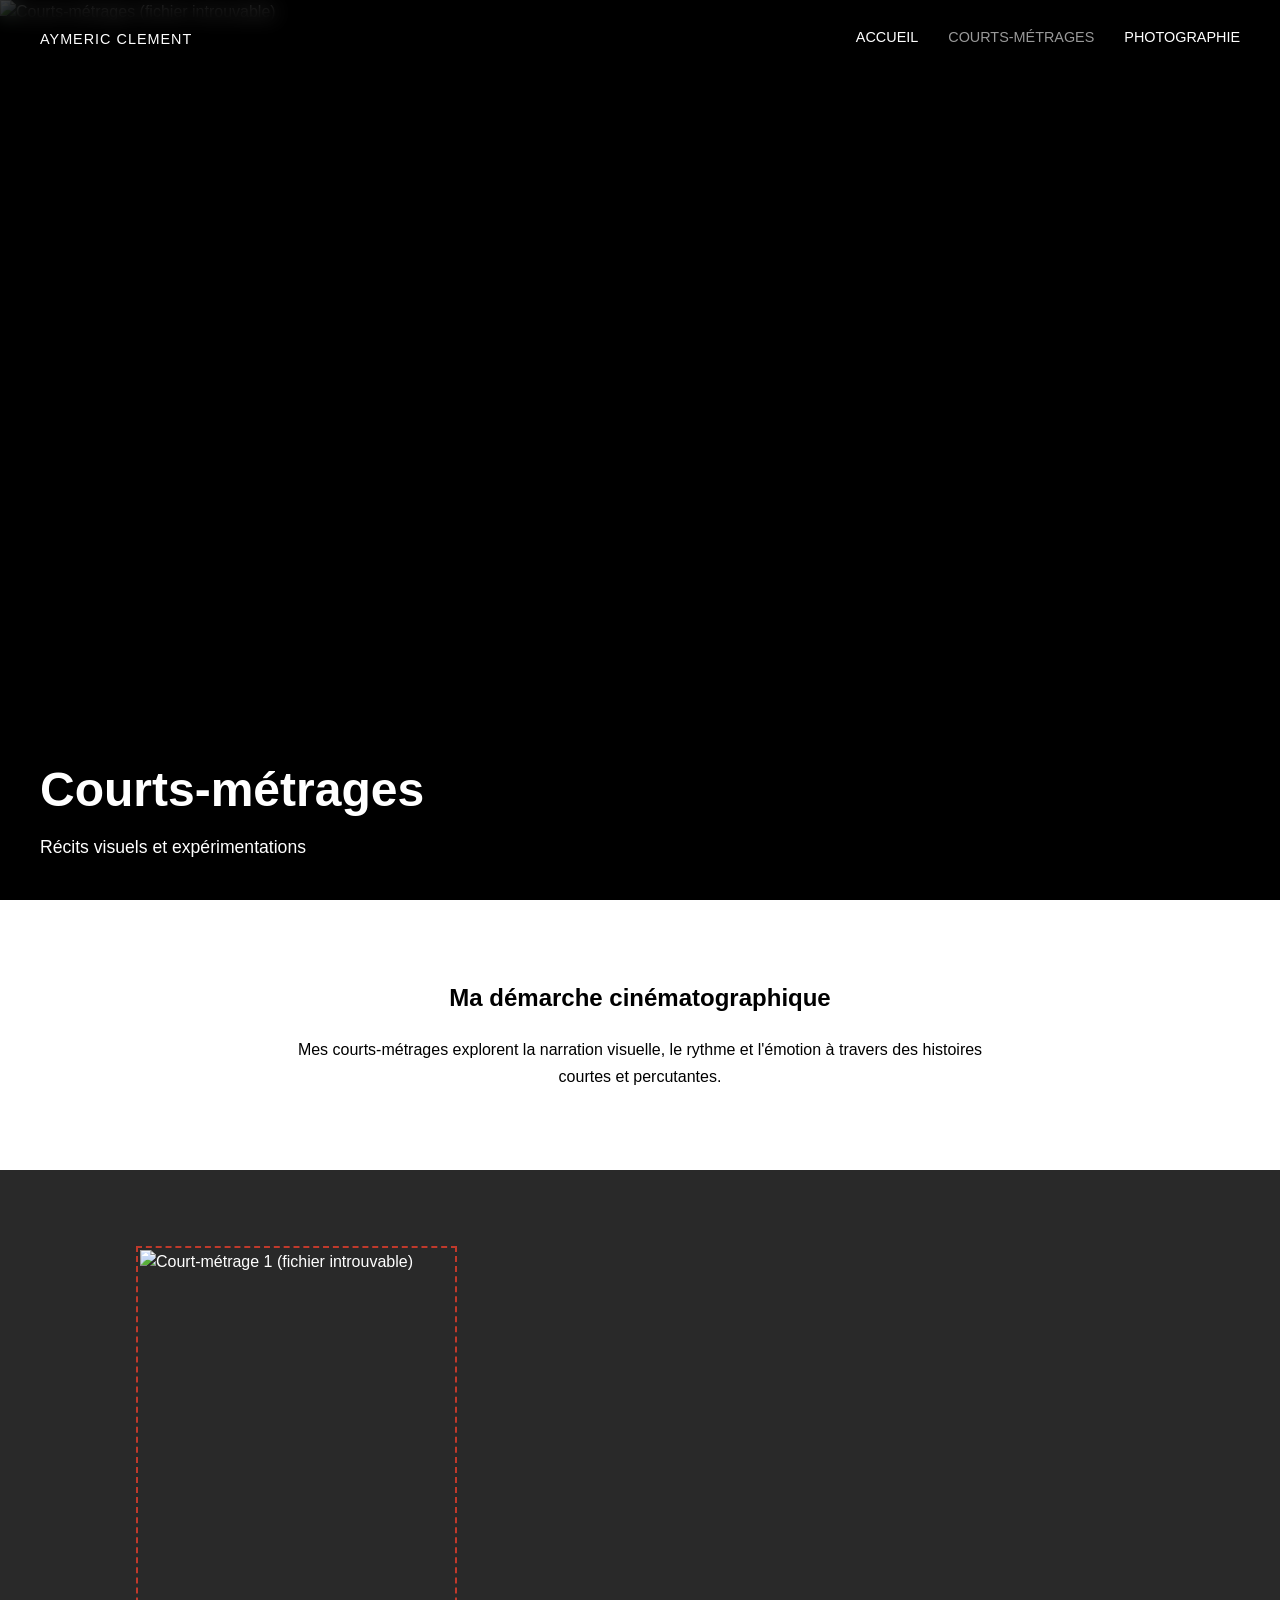
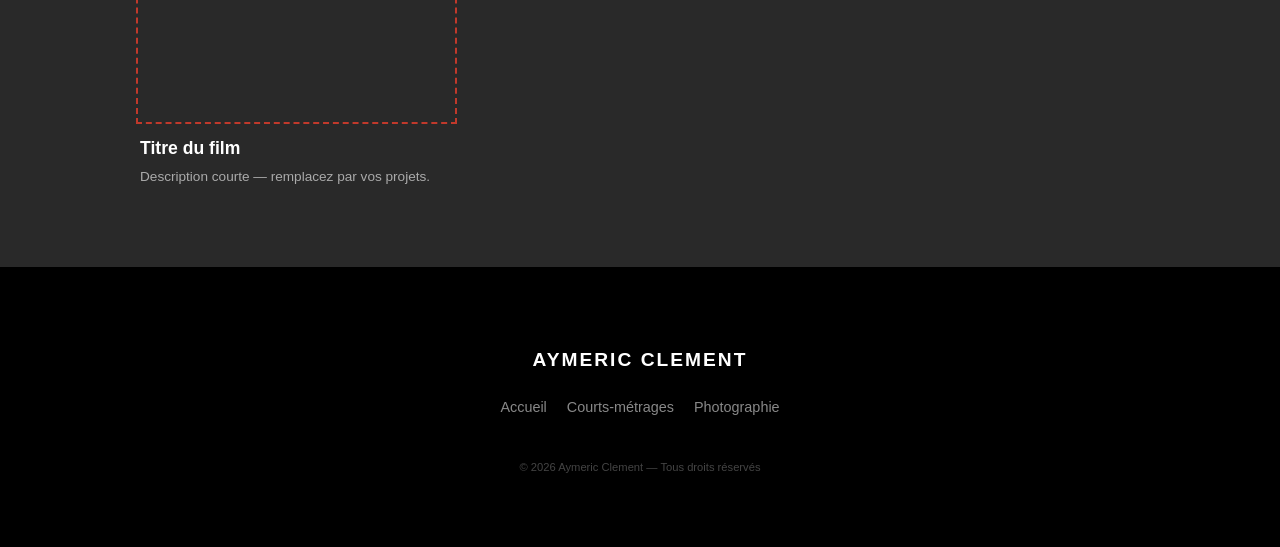
==== pages/films.html @ 2d3faa74 "Mise en ligne du site" ====
<!DOCTYPE html>
<html lang="fr">
<head>
  <meta charset="UTF-8">
  <meta name="viewport" content="width=device-width, initial-scale=1.0">
  <meta name="description" content="Courts-métrages — Aymeric Clement">
  <title>Courts-métrages — Aymeric Clement</title>
  <link rel="stylesheet" href="../css/base.css">
  <link rel="stylesheet" href="../css/components.css">
  <link rel="stylesheet" href="../css/galerie.css">
</head>
<body id="top">

<header class="navbar">
  <nav>
    <h1><a href="../index.html">Aymeric Clement</a></h1>
    <ul>
      <li><a href="../index.html">Accueil</a></li>
      <li><a href="films.html" class="active">Courts-métrages</a></li>
      <li><a href="photos.html">Photographie</a></li>
    </ul>
  </nav>
</header>

<main>
  <section class="hero">
    <img src="../serie/galerie 1.jpg" alt="Courts-métrages">
    <div class="hero-text">
      <h2>Courts-métrages</h2>
      <p>Récits visuels et expérimentations</p>
    </div>
  </section>

  <section class="demarche">
    <h2>Ma démarche cinématographique</h2>
    <p>
      Mes courts-métrages explorent la narration visuelle, le rythme et l'émotion
      à travers des histoires courtes et percutantes.
    </p>
  </section>

  <section id="films-section" class="gallery-container">
    <div class="gallery-grid">

      <article class="photo-card">
        <a href="#">
          <img src="galerie 1.jpg" alt="Court-métrage 1">
          <div class="card-text">
            <h3>Titre du film</h3>
            <p>Description courte — remplacez par vos projets.</p>
          </div>
        </a>
      </article>

    </div>
  </section>
</main>

<footer>
  <div class="footer-content">
    <h3>Aymeric Clement</h3>
    <ul class="footer-links">
      <li><a href="../index.html">Accueil</a></li>
      <li><a href="films.html">Courts-métrages</a></li>
      <li><a href="photos.html">Photographie</a></li>
    </ul>
    <p class="copyright">© 2026 Aymeric Clement — Tous droits réservés</p>
  </div>
</footer>

<script src="../js/check-images.js" defer></script>
</body>
</html>
---- css/base.css ----
:root {
  --color-bg: #000;
  --color-bg-alt: rgb(41, 41, 41);
  --color-text: #fff;
  --color-text-muted: #888;
  --color-text-dark: #303030;
  --font-sans: 'Helvetica Neue', Helvetica, sans-serif;
  --font-serif: Georgia, serif;
  --spacing-section: 100px;
  --max-width: 1200px;
  --navbar-height: 70px;
  --base-font-size: 16px;
  --hero-title-size: 3rem;
  --section-title-size: 2.5rem;
  --body-text-size: 1rem;
}

*,
*::before,
*::after {
  box-sizing: border-box;
}

html {
  scroll-behavior: smooth;
  font-size: var(--base-font-size);
}

body {
  margin: 0;
  padding: 0;
  min-width: 1024px;
  font-family: var(--font-sans);
  font-size: var(--body-text-size);
  background: var(--color-bg);
  color: var(--color-text);
  line-height: 1.5;
}

img,
video,
canvas,
svg {
  display: block;
  max-width: 100%;
}

footer {
  background-color: var(--color-bg);
  color: var(--color-text);
  padding: 60px 20px;
  text-align: center;
  margin-top: 0;
}

.footer-content h3 {
  font-size: 1.2rem;
  letter-spacing: 2px;
  text-transform: uppercase;
  margin-bottom: 20px;
}

.footer-links {
  list-style: none;
  padding: 0;
  display: flex;
  justify-content: center;
  gap: 20px;
  flex-wrap: wrap;
}

.footer-links a {
  color: var(--color-text-muted);
  text-decoration: none;
  font-size: 0.9rem;
  transition: color 0.3s;
}

.footer-links a:hover {
  color: var(--color-text);
}

.copyright {
  margin-top: 40px;
  font-size: 0.7rem;
  color: #444;
}

/* Développement : image référencée mais absente du dossier */
img.img-missing {
  outline: 2px dashed #c0392b;
  outline-offset: 2px;
}
---- css/components.css ----
/* Navbar */
.navbar {
  position: fixed;
  top: 0;
  left: 0;
  width: 100%;
  background: rgba(0, 0, 0, 0.6);
  backdrop-filter: blur(10px);
  z-index: 1000;
}

nav {
  display: flex;
  justify-content: space-between;
  align-items: center;
  padding: 20px 40px;
}

nav h1 {
  margin: 0;
  font-size: 1.4rem;
  letter-spacing: 1px;
  text-transform: uppercase;
}

nav h1 a {
  color: inherit;
  text-decoration: none;
}

nav ul {
  list-style: none;
  display: flex;
  gap: 30px;
  margin: 0;
  padding: 0;
}

nav a {
  color: white;
  text-decoration: none;
  font-size: 0.9rem;
  font-weight: 500;
  transition: opacity 0.3s;
  text-transform: uppercase;
}

nav a:hover,
nav a.active {
  opacity: 0.6;
}

/* Hero (partagé entre les pages) */
.hero {
  position: relative;
  height: 100vh;
  overflow: hidden;
}

.hero img {
  width: 100%;
  height: 100%;
  object-fit: cover;
  filter: brightness(70%);
  object-position: center center;
}

.hero-text {
  position: absolute;
  bottom: 40px;
  left: 40px;
}

.hero-text h2 {
  font-size: var(--hero-title-size);
  margin: 0;
}

.hero-text p {
  margin: 8px 0 0;
  font-size: 1.1rem;
}

/* Lightbox (une seule définition) */
.lightbox {
  display: none;
  position: fixed;
  z-index: 2000;
  inset: 0;
  background-color: rgba(0, 0, 0, 0.95);
  justify-content: center;
  align-items: center;
  overflow: hidden;
  user-select: none;
}

.lightbox.zoomed-mode {
  backdrop-filter: none;
}

.lightbox-content {
  max-width: 90%;
  max-height: 90vh;
  object-fit: contain;
  touch-action: none;
  cursor: zoom-in;
  transition: transform 0.3s cubic-bezier(0.2, 0, 0.2, 1);
  will-change: transform;
  animation: lightbox-zoom-in 0.3s ease;
}

.lightbox-content.zoomed {
  cursor: grab;
}

.lightbox-content.dragging {
  cursor: grabbing;
  transition: none !important;
}

.close {
  position: absolute;
  top: 20px;
  right: 30px;
  color: white;
  font-size: 50px;
  font-weight: bold;
  cursor: pointer;
  z-index: 2001;
  transition: color 0.3s;
  line-height: 1;
}

.close:hover {
  color: #bbb;
}

@keyframes lightbox-zoom-in {
  from {
    transform: scale(0.8);
    opacity: 0;
  }
  to {
    transform: scale(1);
    opacity: 1;
  }
}
---- css/galerie.css ----
.demarche {
  background: white;
  color: black;
  padding: 80px 20px;
  text-align: center;
}

.demarche h2 {
  margin-top: 0;
}

.demarche p {
  max-width: 700px;
  margin: 0 auto;
  line-height: 1.7;
}

.gallery-container {
  background: var(--color-bg-alt);
  padding: 80px 20px;
}

.gallery-grid {
  display: grid;
  grid-template-columns: repeat(3, 1fr);
  gap: 30px;
  max-width: 1000px;
  margin: 0 auto;
}

.photo-card {
  width: 100%;
  text-align: left;
}

.photo-card a {
  text-decoration: none;
  color: inherit;
}

.photo-card img {
  width: 100%;
  height: auto;           /* Permet à la hauteur de s'adapter naturellement sans rien rogner */
  aspect-ratio: 2 / 3;    /* Ratio vertical standard des appareils photo (ou 3 / 4 selon ton boîtier) */
  object-fit: contain;    /* Garantit que l'image entière est visible sans coupure */
  display: block;
  transition: opacity 0.3s ease;
}

.photo-card a:hover img {
  opacity: 0.7;
}

.card-text h3 {
  margin: 15px 0 5px;
  font-size: 1.1rem;
  font-weight: bold;
  color: white;
}

.card-text p {
  margin: 0;
  font-size: 0.85rem;
  color: #aaa;
  line-height: 1.5;
}

.gallery-grid {
  display: grid;
  grid-template-columns: repeat(3, 1fr);
  gap: 30px;
  max-width: 1000px;
  margin: 0 auto;
}
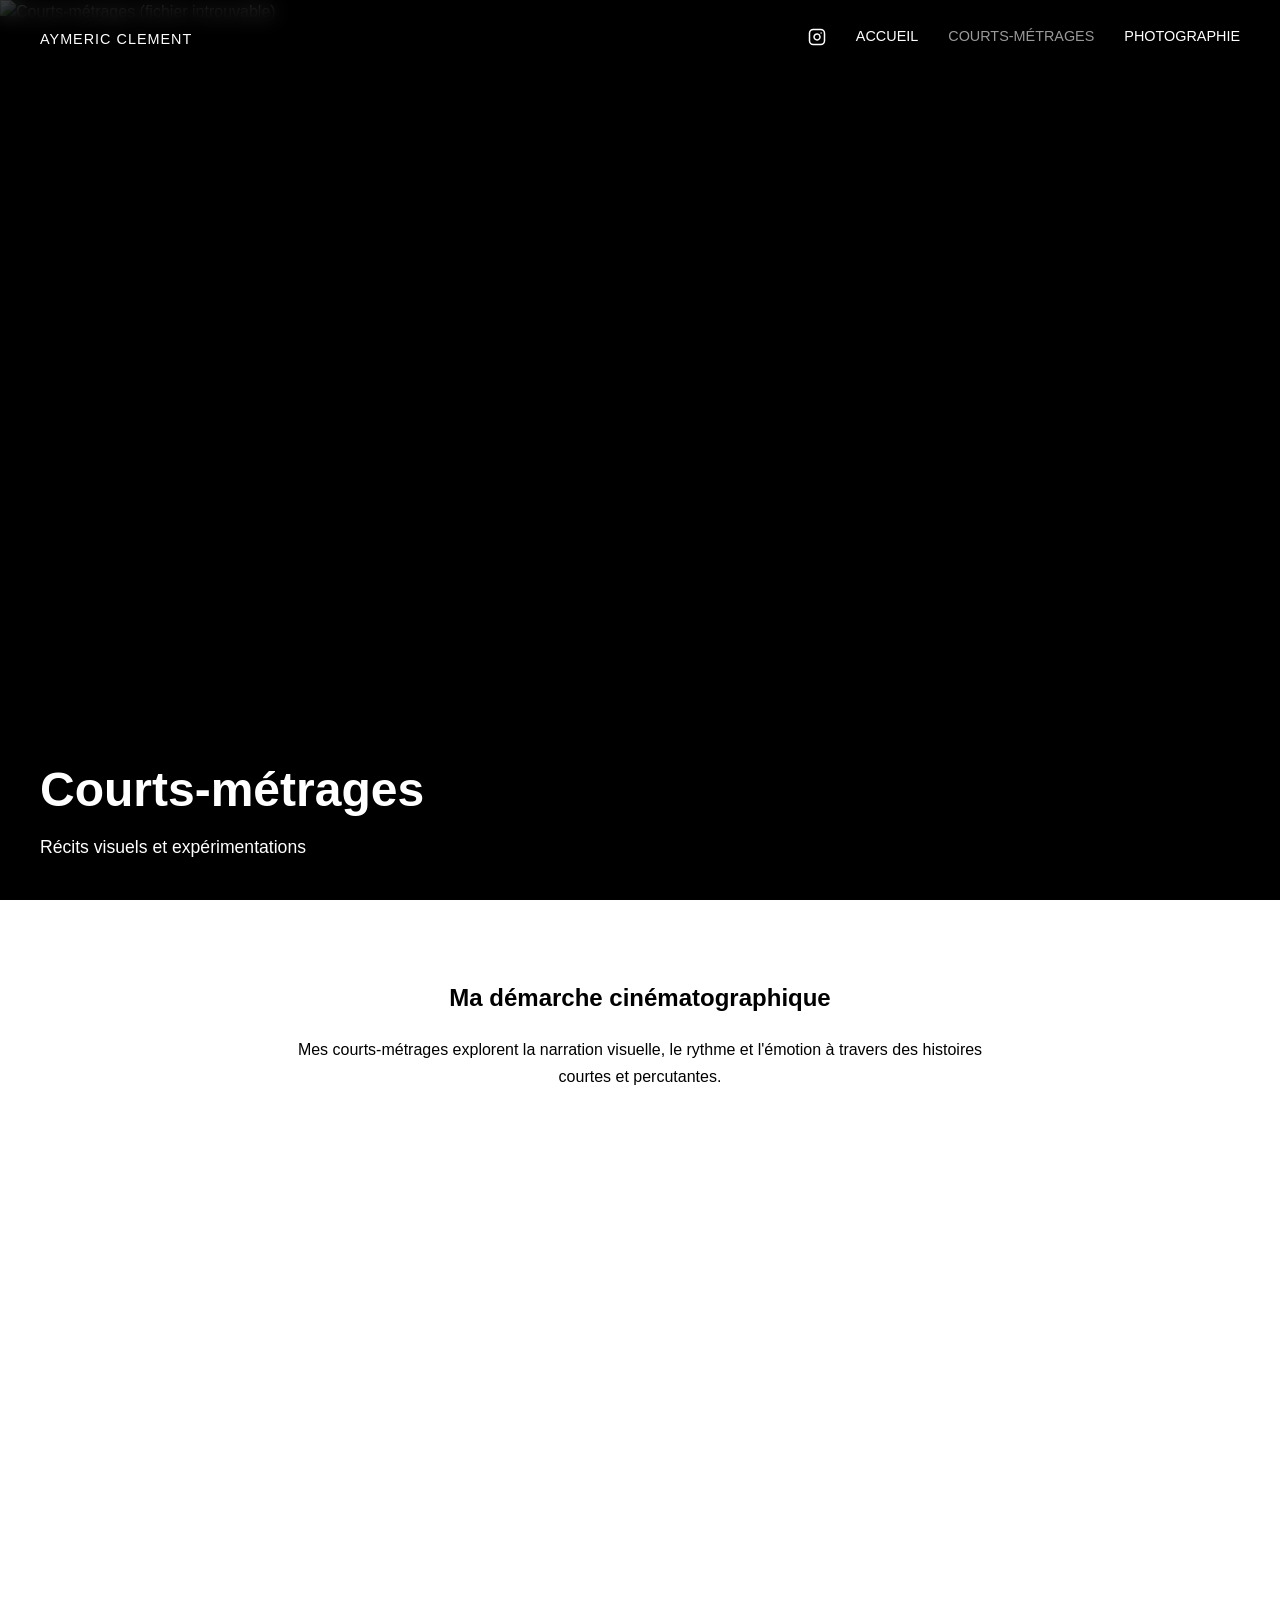
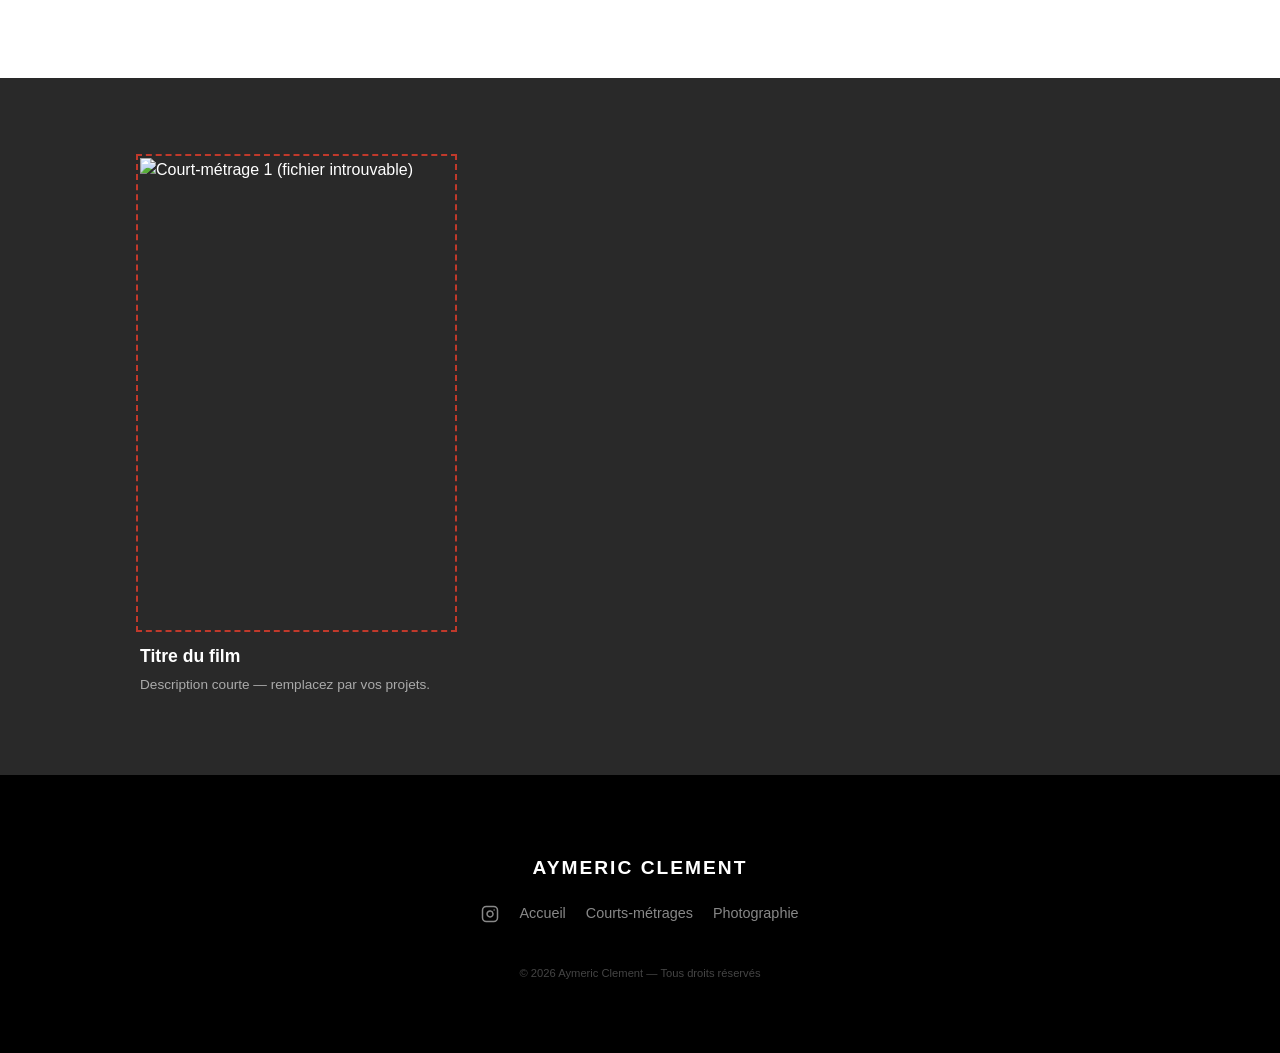
==== commit e87d6866: "Mise à jour du site" ====
--- a/pages/films.html
+++ b/pages/films.html
@@ -15,6 +15,8 @@
   <nav>
     <h1><a href="../index.html">Aymeric Clement</a></h1>
     <ul>
+      <li><a href="https://www.instagram.com/zedj_picture" target="_blank" class="social-icon" title="Instagram">
+        <svg xmlns="http://www.w3.org/2000/svg" width="18" height="18" viewBox="0 0 24 24" fill="none" stroke="currentColor" stroke-width="2" stroke-linecap="round" stroke-linejoin="round"><rect width="20" height="20" x="2" y="2" rx="5" ry="5"/><path d="M16 11.37A4 4 0 1 1 12.63 8 4 4 0 0 1 16 11.37z"/><line x1="17.5" x2="17.51" y1="6.5" y2="6.5"/></svg>
       <li><a href="../index.html">Accueil</a></li>
       <li><a href="films.html" class="active">Courts-métrages</a></li>
       <li><a href="photos.html">Photographie</a></li>
@@ -37,6 +39,19 @@
       Mes courts-métrages explorent la narration visuelle, le rythme et l'émotion
       à travers des histoires courtes et percutantes.
     </p>
+
+    <!-- Encadré vidéo centré avec taille légèrement augmentée -->
+    <div style="max-width: 850px; margin: 30px auto 0 auto; width: 100%;">
+      <div style="position: relative; padding-bottom: 56.25%; height: 0; overflow: hidden; border-radius: 8px;">
+        <iframe style="position: absolute; top: 0; left: 0; width: 100%; height: 100%; border: 0;" 
+                src="https://www.youtube.com/watch?v=VyRHPaph8Yg" 
+                title="YouTube video player" 
+                allow="accelerometer; autoplay; clipboard-write; encrypted-media; gyroscope; picture-in-picture; web-share" 
+                referrerpolicy="strict-origin-when-cross-origin" 
+                allowfullscreen>
+        </iframe>
+      </div>
+    </div>
   </section>
 
   <section id="films-section" class="gallery-container">
@@ -54,12 +69,16 @@
 
     </div>
   </section>
+
 </main>
 
 <footer>
   <div class="footer-content">
     <h3>Aymeric Clement</h3>
     <ul class="footer-links">
+      <li><a href="https://www.instagram.com/Zedj_Picture" target="_blank" class="social-icon" title="Instagram">
+        <svg xmlns="http://www.w3.org/2000/svg" width="18" height="18" viewBox="0 0 24 24" fill="none" stroke="currentColor" stroke-width="2" stroke-linecap="round" stroke-linejoin="round"><rect width="20" height="20" x="2" y="2" rx="5" ry="5"/><path d="M16 11.37A4 4 0 1 1 12.63 8 4 4 0 0 1 16 11.37z"/><line x1="17.5" x2="17.51" y1="6.5" y2="6.5"/></svg>
+      </a></li>
       <li><a href="../index.html">Accueil</a></li>
       <li><a href="films.html">Courts-métrages</a></li>
       <li><a href="photos.html">Photographie</a></li>
--- a/css/base.css
+++ b/css/base.css
@@ -80,6 +80,39 @@
   color: var(--color-text);
 }
 
+/* Alignement et espacement pour les liens du footer */
+.footer-content .footer-links {
+  display: flex;
+  align-items: center;
+  justify-content: center;
+  list-style: none;
+  padding: 0;
+  margin: 15px 0;
+  gap: 20px; /* Espace harmonieux entre les éléments */
+}
+
+.footer-content .footer-links li {
+  display: flex;
+  align-items: center;
+}
+
+/* Style de l'icône Instagram dans le footer */
+.footer-content .footer-links a.social-icon {
+  display: inline-flex;
+  align-items: center;
+  justify-content: center;
+  line-height: 1;
+}
+
+.footer-content .footer-links a.social-icon svg {
+  display: block;
+  transition: opacity 0.2s ease;
+}
+
+.footer-content .footer-links a.social-icon:hover svg {
+  opacity: 0.7;
+}
+
 .copyright {
   margin-top: 40px;
   font-size: 0.7rem;
--- a/css/components.css
+++ b/css/components.css
@@ -7,6 +7,31 @@
   background: rgba(0, 0, 0, 0.6);
   backdrop-filter: blur(10px);
   z-index: 1000;
+}
+
+.navbar nav ul {
+  display: flex;
+  align-items: center; 
+  list-style: none;
+  margin: 0;
+  padding: 0;
+}
+
+.navbar nav ul li {
+  display: flex;
+  align-items: center;
+}
+
+.navbar nav ul li a.social-icon {
+  display: inline-flex;
+  align-items: center;
+  justify-content: center;
+  line-height: 1; 
+}
+
+.navbar nav ul li a.social-icon svg {
+  vertical-align: middle;
+  display: block;
 }
 
 nav {
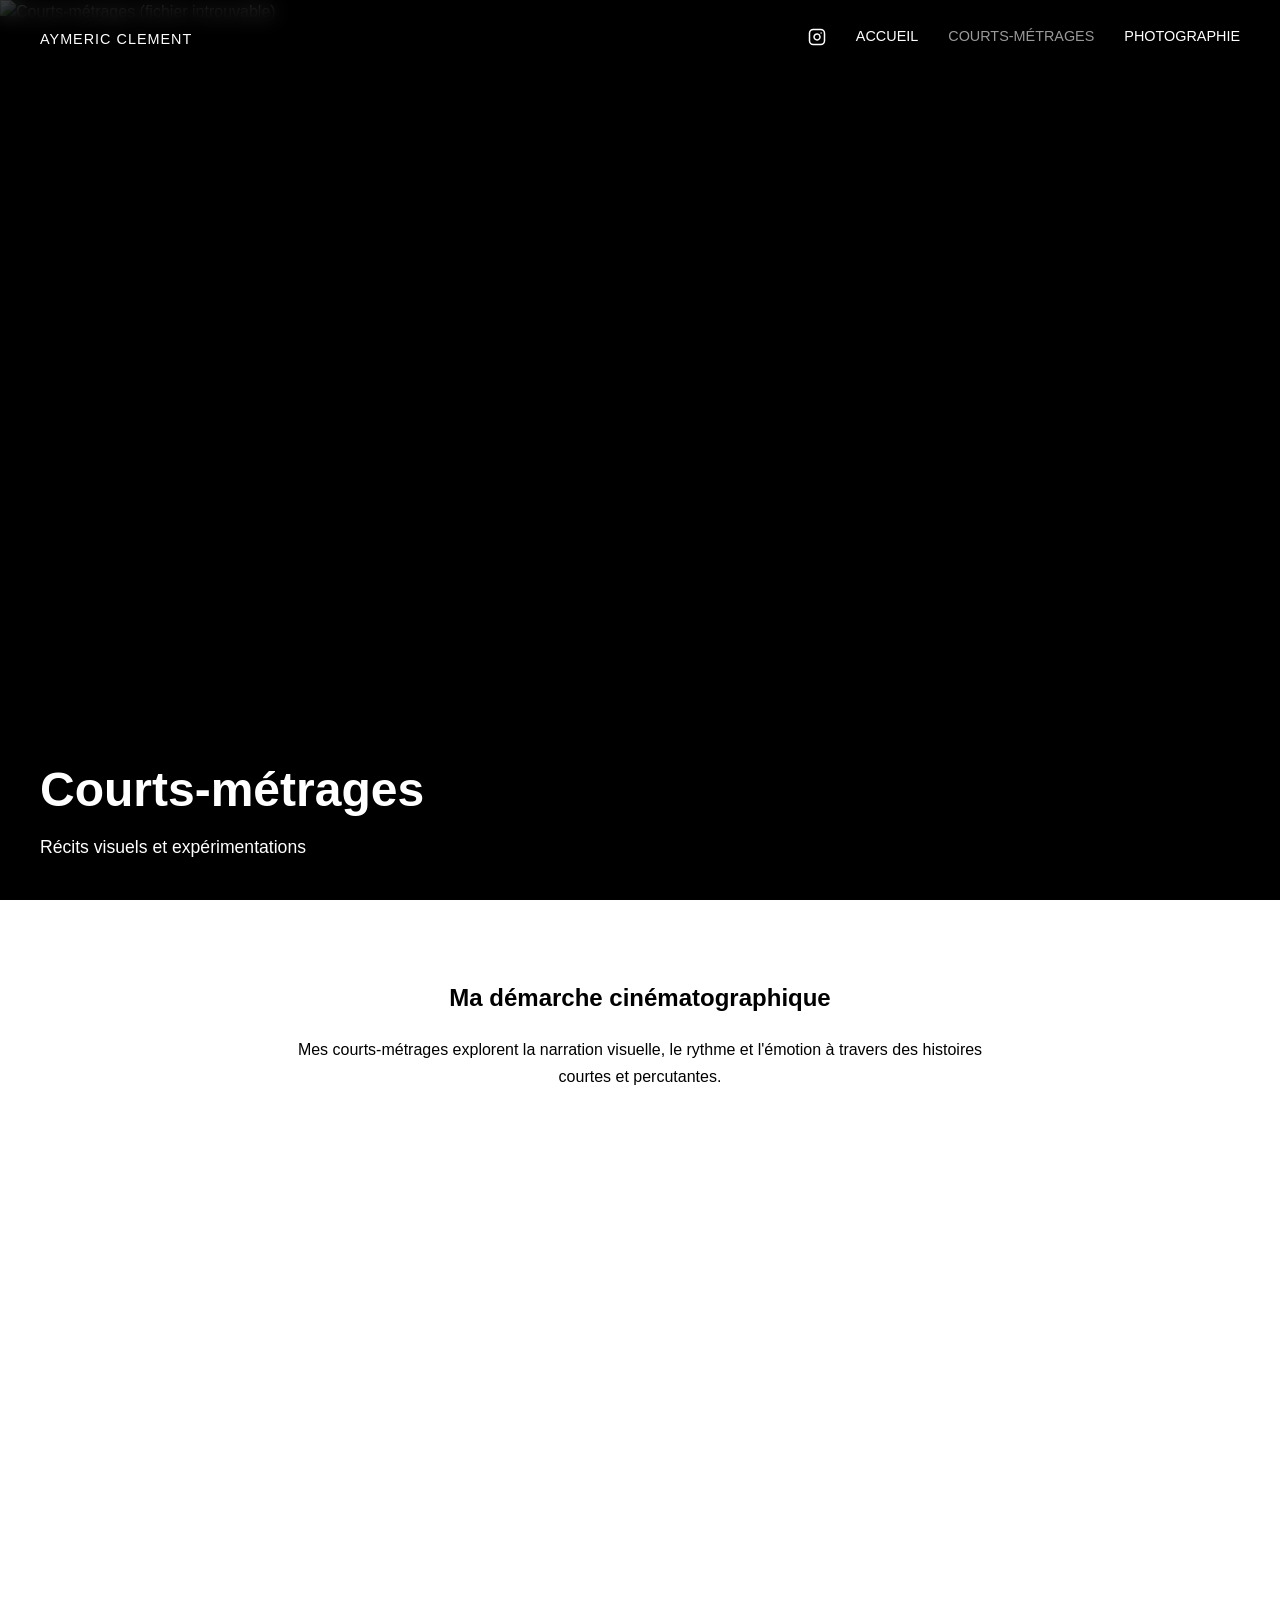
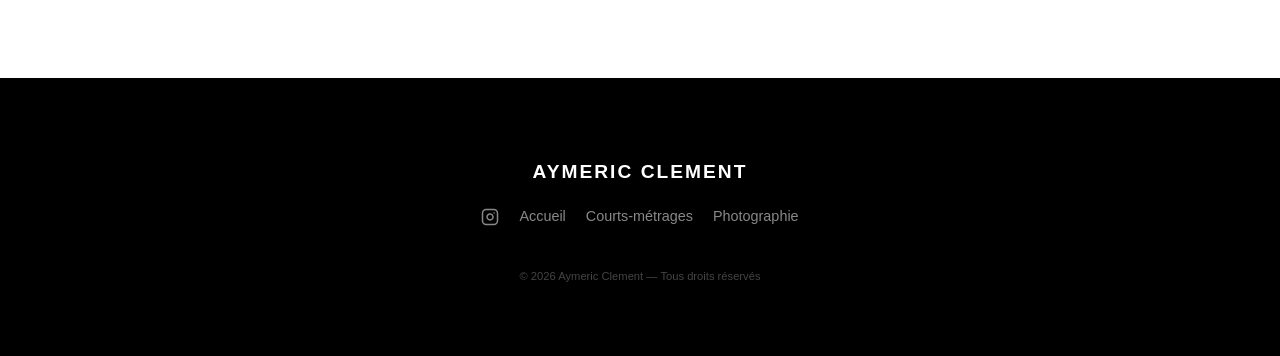
==== commit 567df8b2: "Mise à jour du site" ====
--- a/pages/films.html
+++ b/pages/films.html
@@ -17,6 +17,7 @@
     <ul>
       <li><a href="https://www.instagram.com/zedj_picture" target="_blank" class="social-icon" title="Instagram">
         <svg xmlns="http://www.w3.org/2000/svg" width="18" height="18" viewBox="0 0 24 24" fill="none" stroke="currentColor" stroke-width="2" stroke-linecap="round" stroke-linejoin="round"><rect width="20" height="20" x="2" y="2" rx="5" ry="5"/><path d="M16 11.37A4 4 0 1 1 12.63 8 4 4 0 0 1 16 11.37z"/><line x1="17.5" x2="17.51" y1="6.5" y2="6.5"/></svg>
+      </a></li>
       <li><a href="../index.html">Accueil</a></li>
       <li><a href="films.html" class="active">Courts-métrages</a></li>
       <li><a href="photos.html">Photographie</a></li>
@@ -44,7 +45,7 @@
     <div style="max-width: 850px; margin: 30px auto 0 auto; width: 100%;">
       <div style="position: relative; padding-bottom: 56.25%; height: 0; overflow: hidden; border-radius: 8px;">
         <iframe style="position: absolute; top: 0; left: 0; width: 100%; height: 100%; border: 0;" 
-                src="https://www.youtube.com/watch?v=VyRHPaph8Yg" 
+                src="https://www.youtube.com/embed/VyRHPaph8Yg" 
                 title="YouTube video player" 
                 allow="accelerometer; autoplay; clipboard-write; encrypted-media; gyroscope; picture-in-picture; web-share" 
                 referrerpolicy="strict-origin-when-cross-origin" 
@@ -53,23 +54,6 @@
       </div>
     </div>
   </section>
-
-  <section id="films-section" class="gallery-container">
-    <div class="gallery-grid">
-
-      <article class="photo-card">
-        <a href="#">
-          <img src="galerie 1.jpg" alt="Court-métrage 1">
-          <div class="card-text">
-            <h3>Titre du film</h3>
-            <p>Description courte — remplacez par vos projets.</p>
-          </div>
-        </a>
-      </article>
-
-    </div>
-  </section>
-
 </main>
 
 <footer>
